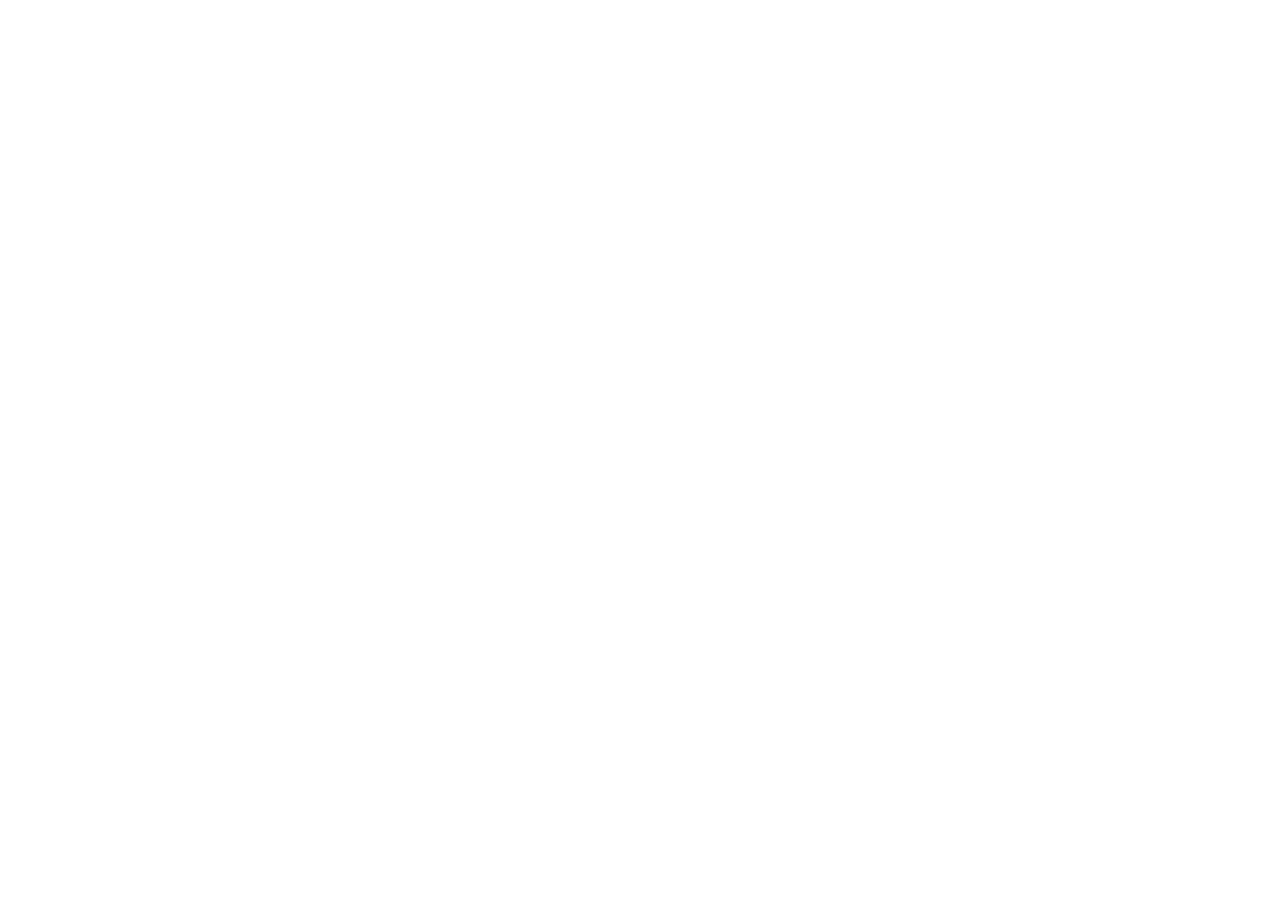
==== index.html @ 0f6f7a22 "add project" ====
<!DOCTYPE html>
<html lang="it">
  <head>
    <meta charset="UTF-8" />
    <meta name="viewport" content="width=device-width, initial-scale=1.0" />
    <title>Quizz App - Epicode</title>
  </head>
  <body></body>
</html>
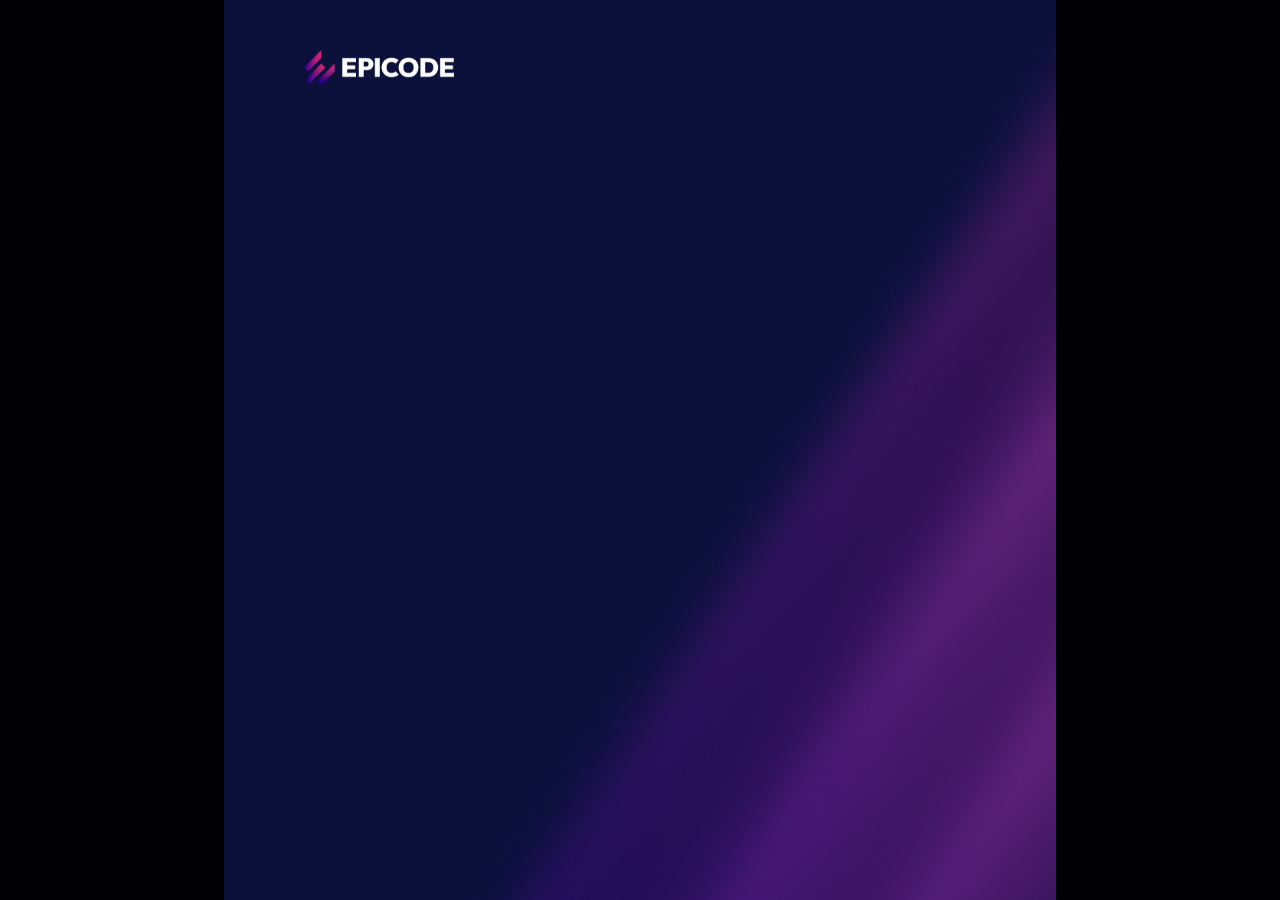
==== commit a099dc4a: "add header" ====
--- a/index.html
+++ b/index.html
@@ -4,6 +4,15 @@
     <meta charset="UTF-8" />
     <meta name="viewport" content="width=device-width, initial-scale=1.0" />
     <title>Quizz App - Epicode</title>
+    <link rel="stylesheet" href="assets/css/style.css" />
   </head>
-  <body></body>
+  <body>
+    <div id="container">
+      <header>
+        <div id="logo">
+          <img src="assets/imgs/epicode_logo.png" alt="epicode-logo" />
+        </div>
+      </header>
+    </div>
+  </body>
 </html>
--- a/assets/css/style.css
+++ b/assets/css/style.css
@@ -0,0 +1,55 @@
+@import url("https://fonts.googleapis.com/css2?family=Outfit:wght@300;700;900&display=swap");
+
+* {
+  margin: 0;
+  padding: 0;
+  box-sizing: border-box;
+}
+
+/*basic styles*/
+:root {
+  --border-padding: 10px;
+  --darkest: rgb(0, 0, 5);
+  --darkest-blue: rgb(0, 0, 60);
+  --main-blue: rgb(33, 33, 143);
+  --light-purple: rgb(188, 134, 255);
+  --dark-purple: rgb(156, 81, 248);
+}
+
+html,
+body {
+  font-family: "Outfit", Helvetica, sans-serif;
+  background-color: var(--darkest);
+}
+
+#container {
+  width: 65%;
+  height: 100vh;
+  max-width: 995px;
+  background-image: url("/assets/imgs/bg.jpg");
+  background-size: cover;
+  margin: 0 auto;
+  padding: 50px 80px;
+}
+#logo {
+  width: 150px;
+}
+
+#logo img {
+  width: 100%;
+}
+/*pg 1*/
+
+/*fine pg 1*/
+
+/*pg 2*/
+
+/*fine pg 2*/
+
+/*pg 3*/
+
+/*fine pg 3*/
+
+/*pg 4*/
+
+/*fine pg 4*/
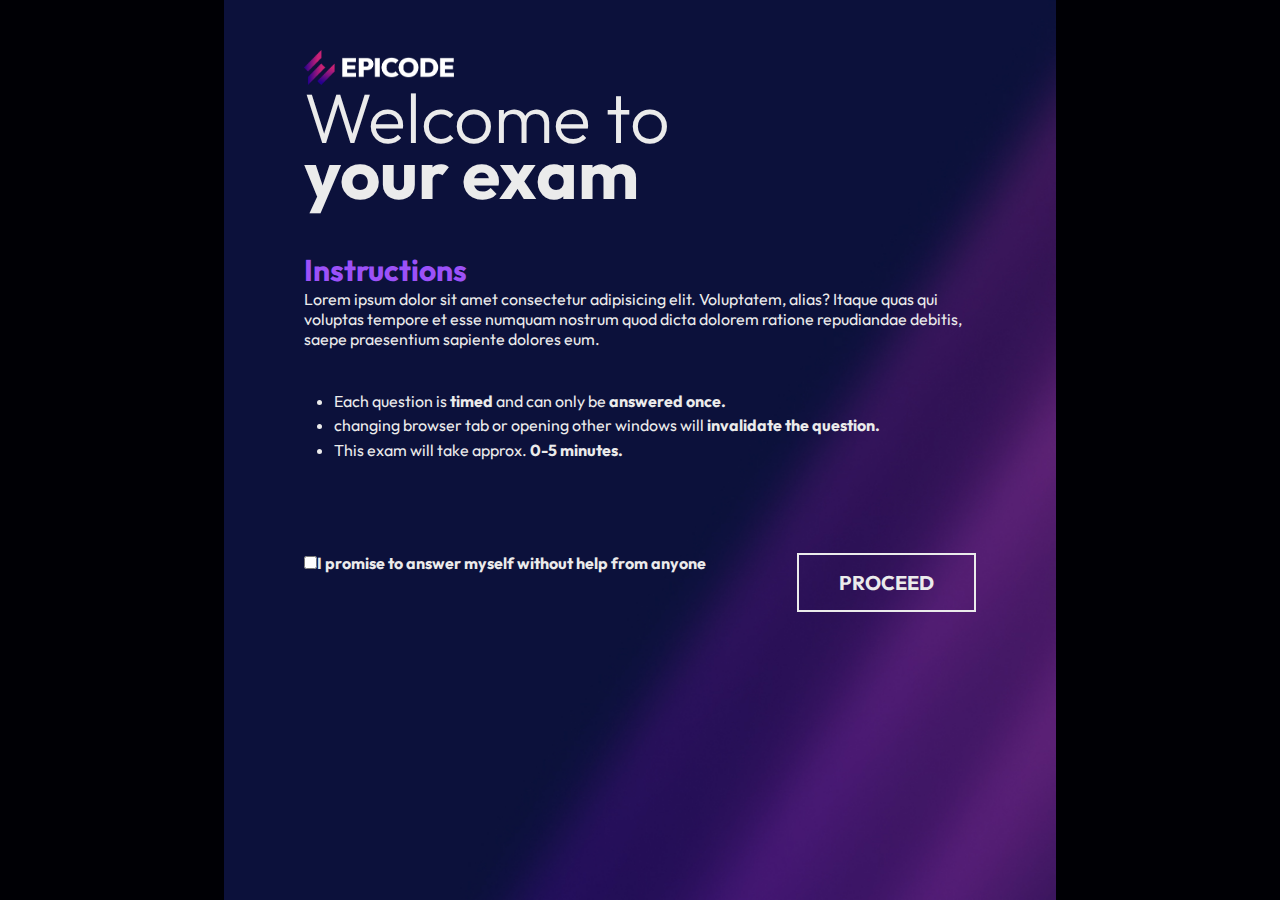
==== commit edab7d82: "Merge pull request #1 from StefaniaGalazzo/fattizzo" ====
--- a/index.html
+++ b/index.html
@@ -13,6 +13,22 @@
           <img src="assets/imgs/epicode_logo.png" alt="epicode-logo" />
         </div>
       </header>
+      <main>
+        <h1 class="welcome">Welcome to <br><span class="bold">
+          your exam</span></h1>
+          <h2 class="pink">Instructions</h2>
+          <p>Lorem ipsum dolor sit amet consectetur adipisicing elit. Voluptatem, alias? Itaque quas qui voluptas tempore et esse numquam nostrum quod dicta dolorem ratione repudiandae debitis, saepe praesentium sapiente dolores eum.</p>
+
+          <ul class="lista">
+            <li>Each question is <span class="bold">timed</span> and can only be <span class="bold">answered once.</span></li>
+            <li>changing browser tab or opening other windows will <span class="bold">invalidate the question.</span></li>
+            <li>This exam will take approx. <span class="bold">0-5 minutes.</span></li>
+          </ul>
+          <div class="proceed">
+            <input type="checkbox"/><label class="bold">I promise to answer myself without help from anyone</label>
+            <a href="test.html" class="fakebutton">PROCEED</a>
+          </div>
+      </main>
     </div>
   </body>
 </html>
--- a/assets/css/style.css
+++ b/assets/css/style.css
@@ -14,6 +14,8 @@
   --main-blue: rgb(33, 33, 143);
   --light-purple: rgb(188, 134, 255);
   --dark-purple: rgb(156, 81, 248);
+  --white: #ebebeb;
+  --light-blue: #00FFFF;
 }
 
 html,
@@ -26,10 +28,12 @@
   width: 65%;
   height: 100vh;
   max-width: 995px;
+  min-width: 800px;
   background-image: url("/assets/imgs/bg.jpg");
   background-size: cover;
   margin: 0 auto;
   padding: 50px 80px;
+  color: var(--white);
 }
 #logo {
   width: 150px;
@@ -39,7 +43,36 @@
   width: 100%;
 }
 /*pg 1*/
-
+.welcome {
+  font-size: 70px;
+  line-height: 80%;
+  font-weight: 300;
+  margin-bottom: 50px;
+}
+.pink {
+color: var(--dark-purple);
+font-size: 30px;
+}
+.lista {
+  margin: 40px 30px 90px;
+  line-height: 155%;
+}
+.fakebutton {
+color: var(--white);
+text-decoration: none;
+border: 2px solid;
+padding: 15px 40px;
+font-size: 20px;
+font-weight: bold;
+float: right;
+vertical-align: middle;
+}
+.fakebutton:hover {
+  background-color: var(--light-blue);
+  color: var(--darkest-blue);
+  box-shadow: 0px 0px 40px #00FFFF;
+  border: none;
+}
 /*fine pg 1*/
 
 /*pg 2*/
@@ -53,3 +86,7 @@
 /*pg 4*/
 
 /*fine pg 4*/
+/* support class*/
+.bold {
+  font-weight: 700;
+}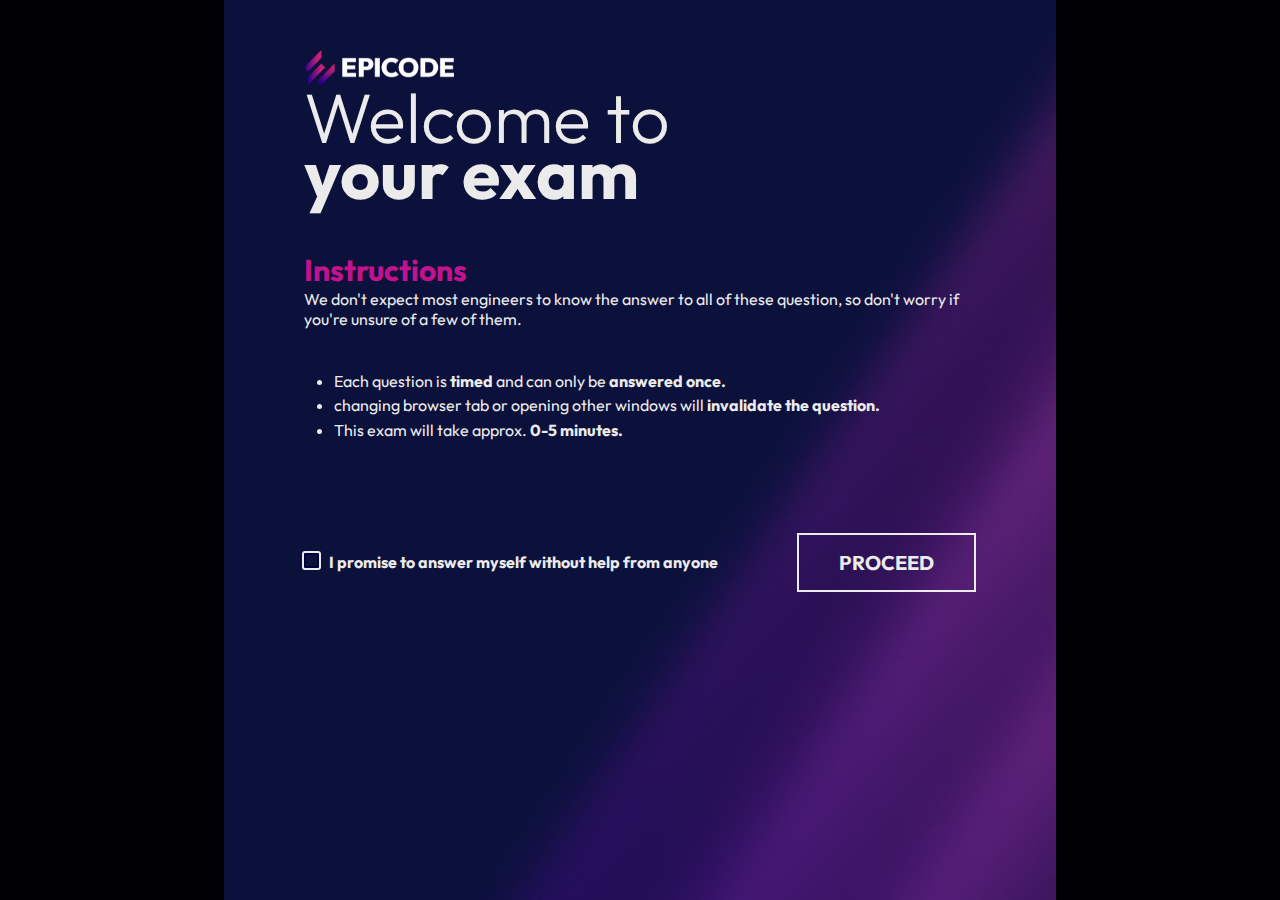
==== commit 2742da54: "add checkbox css modifica index html" ====
--- a/index.html
+++ b/index.html
@@ -17,7 +17,7 @@
         <h1 class="welcome">Welcome to <br><span class="bold">
           your exam</span></h1>
           <h2 class="pink">Instructions</h2>
-          <p>Lorem ipsum dolor sit amet consectetur adipisicing elit. Voluptatem, alias? Itaque quas qui voluptas tempore et esse numquam nostrum quod dicta dolorem ratione repudiandae debitis, saepe praesentium sapiente dolores eum.</p>
+          <p>We don't expect most engineers to know the answer to all of these question, so don't worry if you're unsure of a few of them.</p>
 
           <ul class="lista">
             <li>Each question is <span class="bold">timed</span> and can only be <span class="bold">answered once.</span></li>
--- a/assets/css/style.css
+++ b/assets/css/style.css
@@ -13,7 +13,7 @@
   --darkest-blue: rgb(0, 0, 60);
   --main-blue: rgb(33, 33, 143);
   --light-purple: rgb(188, 134, 255);
-  --dark-purple: rgb(156, 81, 248);
+  --dark-purple: #C2128D;
   --white: #ebebeb;
   --light-blue: #00FFFF;
 }
@@ -53,10 +53,54 @@
 color: var(--dark-purple);
 font-size: 30px;
 }
+
 .lista {
   margin: 40px 30px 90px;
   line-height: 155%;
 }
+input[type="checkbox"] {
+  -webkit-appearance: none;
+  -moz-appearance: none;
+  -o-appearance: none;
+  appearance: none;
+  margin-right: 10px;
+  height: 15px;
+  width: 15px;
+  border: 1px solid white;
+  border-radius: 1px;
+  cursor: pointer;
+  border: 2px solid var(--darkest-blue);
+  outline: 2px solid var(--white);
+  outline-offset: 0px;
+}
+input[type="checkbox"]:checked {
+  border: 1px solid white;
+  background-color: var(--dark-purple);
+}
+input, label {
+  margin-top: 20px;
+}
+
+/* 
+input[type="checkbox"] {
+  appearance: none;
+  background-color: $mainLight;
+  margin: 0 10px 0 10px;
+
+  color: $thirdColor;
+  width: 15px;
+  height: 15px;
+  border-radius: 2px;
+  border: 2px solid $mainLight;
+  outline: 2px solid darken($thirdColor, 10);
+  outline-offset: 0px;
+}
+input[type="checkbox"]:checked {
+    background-color: $thirdColor;
+} */
+
+
+
 .fakebutton {
 color: var(--white);
 text-decoration: none;
@@ -67,6 +111,7 @@
 float: right;
 vertical-align: middle;
 }
+
 .fakebutton:hover {
   background-color: var(--light-blue);
   color: var(--darkest-blue);
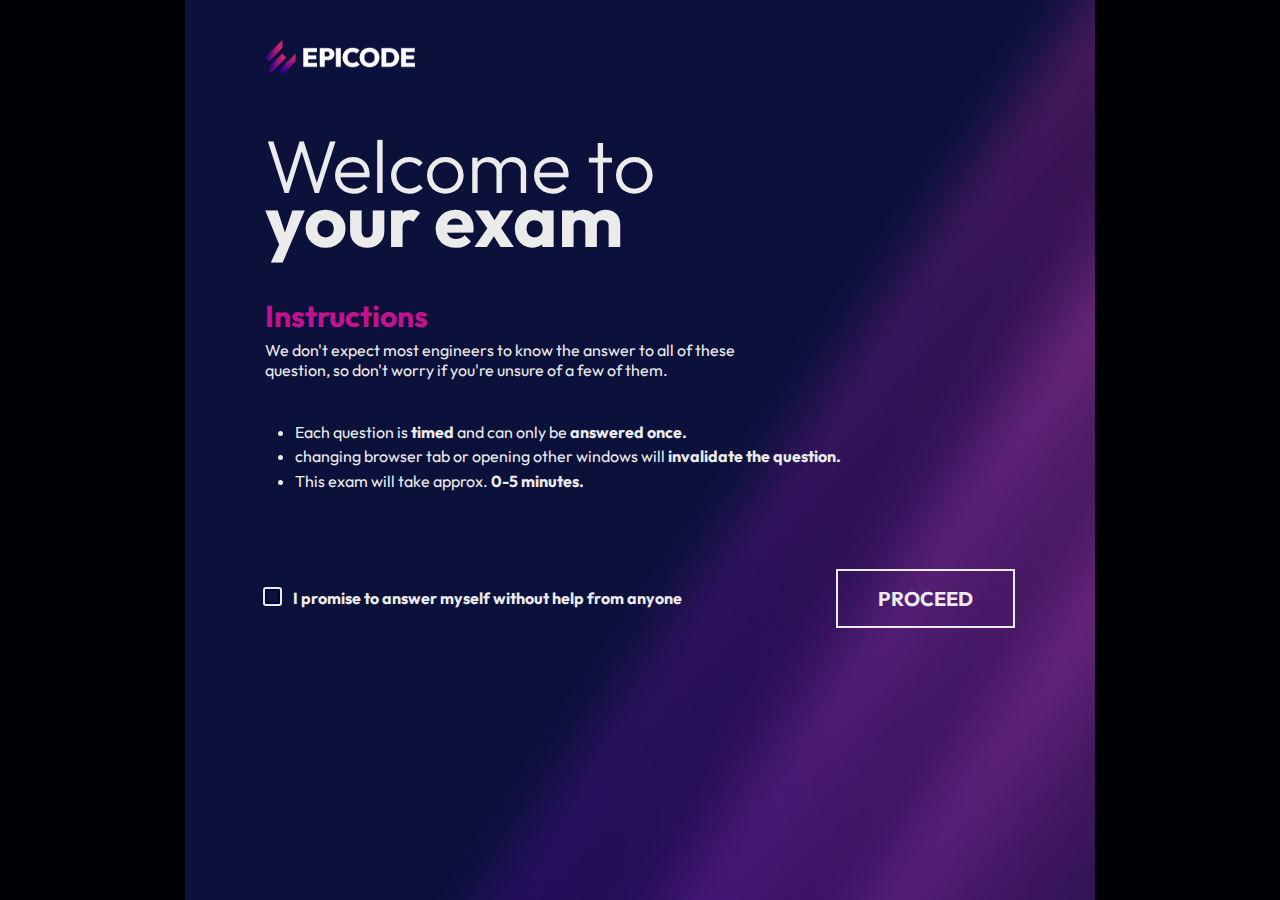
==== commit d9594620: "Merge pull request #9 from StefaniaGalazzo/fattizzo" ====
--- a/index.html
+++ b/index.html
@@ -14,20 +14,39 @@
         </div>
       </header>
       <main>
-        <h1 class="welcome">Welcome to <br><span class="bold">
-          your exam</span></h1>
+        <div class="frontpage">
+          <h1 class="welcome">
+            Welcome to <br /><span class="bold"> your exam</span>
+          </h1>
           <h2 class="pink">Instructions</h2>
-          <p>We don't expect most engineers to know the answer to all of these question, so don't worry if you're unsure of a few of them.</p>
+          <p class="instrText">
+            We don't expect most engineers to know the answer to all of these
+            question, so don't worry if you're unsure of a few of them.
+          </p>
 
           <ul class="lista">
-            <li>Each question is <span class="bold">timed</span> and can only be <span class="bold">answered once.</span></li>
-            <li>changing browser tab or opening other windows will <span class="bold">invalidate the question.</span></li>
-            <li>This exam will take approx. <span class="bold">0-5 minutes.</span></li>
+            <li>
+              Each question is <span class="bold">timed</span> and can only be
+              <span class="bold">answered once.</span>
+            </li>
+            <li>
+              changing browser tab or opening other windows will
+              <span class="bold">invalidate the question.</span>
+            </li>
+            <li>
+              This exam will take approx. <span class="bold">0-5 minutes.</span>
+            </li>
           </ul>
           <div class="proceed">
-            <input type="checkbox"/><label class="bold">I promise to answer myself without help from anyone</label>
+            <div class="input-wrapper">
+              <input type="checkbox" id="start-checkbox" />
+              <label for="start-checkbox" class="bold"
+                >I promise to answer myself without help from anyone</label
+              >
+            </div>
             <a href="test.html" class="fakebutton">PROCEED</a>
           </div>
+        </div>
       </main>
     </div>
   </body>
--- a/assets/css/style.css
+++ b/assets/css/style.css
@@ -5,60 +5,84 @@
   padding: 0;
   box-sizing: border-box;
 }
-
-/*basic styles*/
+/*color palette*/
 :root {
   --border-padding: 10px;
   --darkest: rgb(0, 0, 5);
   --darkest-blue: rgb(0, 0, 60);
   --main-blue: rgb(33, 33, 143);
   --light-purple: rgb(188, 134, 255);
-  --dark-purple: #C2128D;
+  --dark-purple: #c2128d;
   --white: #ebebeb;
-  --light-blue: #00FFFF;
-}
-
+  --light-blue: #00ffff;
+}
+/**/
+
+/*base styles*/
 html,
 body {
   font-family: "Outfit", Helvetica, sans-serif;
   background-color: var(--darkest);
 }
 
+/*header per tutte le pagine*/
+header {
+  display: flex;
+  justify-content: space-between;
+}
+#logo {
+  width: 150px;
+  display: inline-block;
+}
+
+#logo img {
+  width: 100%;
+}
+/**/
+/*end base style*/
+
+/*sfondo per tutte le pagine*/
 #container {
-  width: 65%;
-  height: 100vh;
-  max-width: 995px;
-  min-width: 800px;
+  width: 68%;
+  min-height: 100vh;
+  max-width: 910px;
+  min-width: 910px;
   background-image: url("/assets/imgs/bg.jpg");
   background-size: cover;
   margin: 0 auto;
-  padding: 50px 80px;
+  padding: 40px 80px;
+  position: relative;
   color: var(--white);
 }
-#logo {
-  width: 150px;
-}
-
-#logo img {
-  width: 100%;
-}
+/**/
+
 /*pg 1*/
+.frontpage {
+  margin-top: 60px;
+}
 .welcome {
-  font-size: 70px;
-  line-height: 80%;
+  font-size: 75px;
+  line-height: 72%;
   font-weight: 300;
   margin-bottom: 50px;
 }
 .pink {
-color: var(--dark-purple);
-font-size: 30px;
-}
-
+  color: var(--dark-purple);
+  font-size: 30px;
+  margin-bottom: 5px;
+}
+.instrText {
+  max-width: 500px;
+}
 .lista {
-  margin: 40px 30px 90px;
+  margin: 40px 30px 75px;
   line-height: 155%;
 }
-input[type="checkbox"] {
+.proceed {
+  display: flex;
+  justify-content: space-between;
+}
+#start-checkbox {
   -webkit-appearance: none;
   -moz-appearance: none;
   -o-appearance: none;
@@ -73,65 +97,214 @@
   outline: 2px solid var(--white);
   outline-offset: 0px;
 }
-input[type="checkbox"]:checked {
+#start-checkbox:checked {
   border: 1px solid white;
   background-color: var(--dark-purple);
 }
-input, label {
+#start-checkbox,
+label.bold {
   margin-top: 20px;
 }
-
-/* 
-input[type="checkbox"] {
-  appearance: none;
-  background-color: $mainLight;
-  margin: 0 10px 0 10px;
-
-  color: $thirdColor;
-  width: 15px;
-  height: 15px;
-  border-radius: 2px;
-  border: 2px solid $mainLight;
-  outline: 2px solid darken($thirdColor, 10);
-  outline-offset: 0px;
-}
-input[type="checkbox"]:checked {
-    background-color: $thirdColor;
-} */
-
-
-
 .fakebutton {
-color: var(--white);
-text-decoration: none;
-border: 2px solid;
-padding: 15px 40px;
-font-size: 20px;
-font-weight: bold;
-float: right;
-vertical-align: middle;
+  color: var(--white);
+  text-decoration: none;
+  border: 2px solid;
+  padding: 15px 40px;
+  font-size: 20px;
+  font-weight: bold;
 }
 
 .fakebutton:hover {
   background-color: var(--light-blue);
   color: var(--darkest-blue);
-  box-shadow: 0px 0px 40px #00FFFF;
+  box-shadow: 0px 0px 40px #00ffff;
   border: none;
 }
 /*fine pg 1*/
 
 /*pg 2*/
-
+#timer {
+  border: 13px solid var(--light-purple);
+  border-radius: 100px;
+  text-align: center;
+  height: 115px;
+  width: 115px;
+  padding: 13px;
+  display: inline-block;
+}
+
+#timer p {
+  font-size: 9px;
+}
+
+#timer h4 {
+  font-size: 45px;
+  font-weight: 300;
+  line-height: 90%;
+}
+.text-center {
+  text-align: center;
+  margin-top: 50px;
+}
+.text-center h1,
+.text-right h2,
+.text-left h2 {
+  font-size: 50px;
+}
+#question {
+  line-height: 100%;
+  width: 600px;
+  margin: 0 auto;
+}
+
+#answers {
+  margin-top: 50px;
+}
+
+.btn-answer {
+  background-color: rgba(255, 255, 255, 0.1);
+  color: white;
+  /* border: 3px solid rgba(255, 255, 255, 0.212); */
+  border-radius: 30px;
+  width: 40%;
+  margin: 15px;
+  padding: 20px 15px;
+}
+
+.btn-answer:hover {
+  background-image: linear-gradient(to top, rgb(125 3 111) 21%, rgb(229 0 172));
+}
+
+footer {
+  width: 100%;
+  position: absolute;
+  bottom: 0;
+  left: 0;
+  color: white;
+  text-align: center;
+  font-size: 20px;
+  padding: 30px;
+}
+
+#steps .pink {
+  font-size: inherit;
+}
 /*fine pg 2*/
 
 /*pg 3*/
 
+.row {
+  margin: 50px auto 80px auto;
+  display: flex;
+  justify-content: space-between;
+  align-items: center;
+}
+.text-right {
+  text-align: right;
+}
+.text-left {
+  text-align: left;
+}
+.text-right h2,
+.text-left h2 {
+  font-weight: normal;
+  line-height: 100%;
+}
+.auguri {
+  display: flex;
+  flex-direction: column;
+  justify-content: space-between;
+  height: 290px;
+  width: 290px;
+  border: 35px solid var(--light-blue);
+  border-radius: 150px;
+  text-align: center;
+  padding: 30px;
+}
+
+.rateus {
+  margin: 0 auto;
+}
 /*fine pg 3*/
 
 /*pg 4*/
 
+/* ---- Stelle ---- */
+
+#testTesto1 {
+  /*H1*/
+  font-size: 50px;
+  padding-bottom: 25px;
+}
+
+#testTesto2 {
+  /*H2*/
+  font-size: 30px;
+  font-weight: normal;
+  padding-bottom: 25px;
+}
+
+.star {
+  text-align: center;
+  display: flex;
+  flex-direction: row-reverse;
+  padding: 20px 90px;
+}
+
+/*ICON*/
+.starIcon {
+  font-size: 50px;
+  display: inline;
+  cursor: pointer;
+  padding-inline-start: 10px;
+}
+
+.starIcon::before {
+  content: url(/assets/imgs/starblue.svg);
+}
+.starIcon.ativo ~ .starIcon::before {
+  content: url(/assets/imgs/star.svg);
+}
+.avaliacao:hover .starIcon::before {
+  content: url(/assets/imgs/starblue.svg);
+}
+.starIcon:hover ~ .starIcon::before {
+  content: url(/assets/imgs/star.svg);
+}
+/* ---- Stelle fine ---- */
+
+.titoletto {
+  font-size: 22px;
+}
+
+.input-comment {
+  width: 100%;
+  background-color: transparent;
+  padding: 10px 30px;
+  border-style: inset;
+  border-width: 0;
+  border-bottom: 2px solid var(--dark-purple);
+  margin: 30px 0px;
+}
+
+.input-comment:focus {
+  outline: none;
+}
+.info-btn {
+  display: block;
+  width: fit-content;
+  margin: 30px auto;
+}
+
 /*fine pg 4*/
+
 /* support class*/
 .bold {
   font-weight: 700;
-}+}
+.light-blue {
+  color: var(--light-blue);
+}
+.small {
+  font-size: 14px;
+}
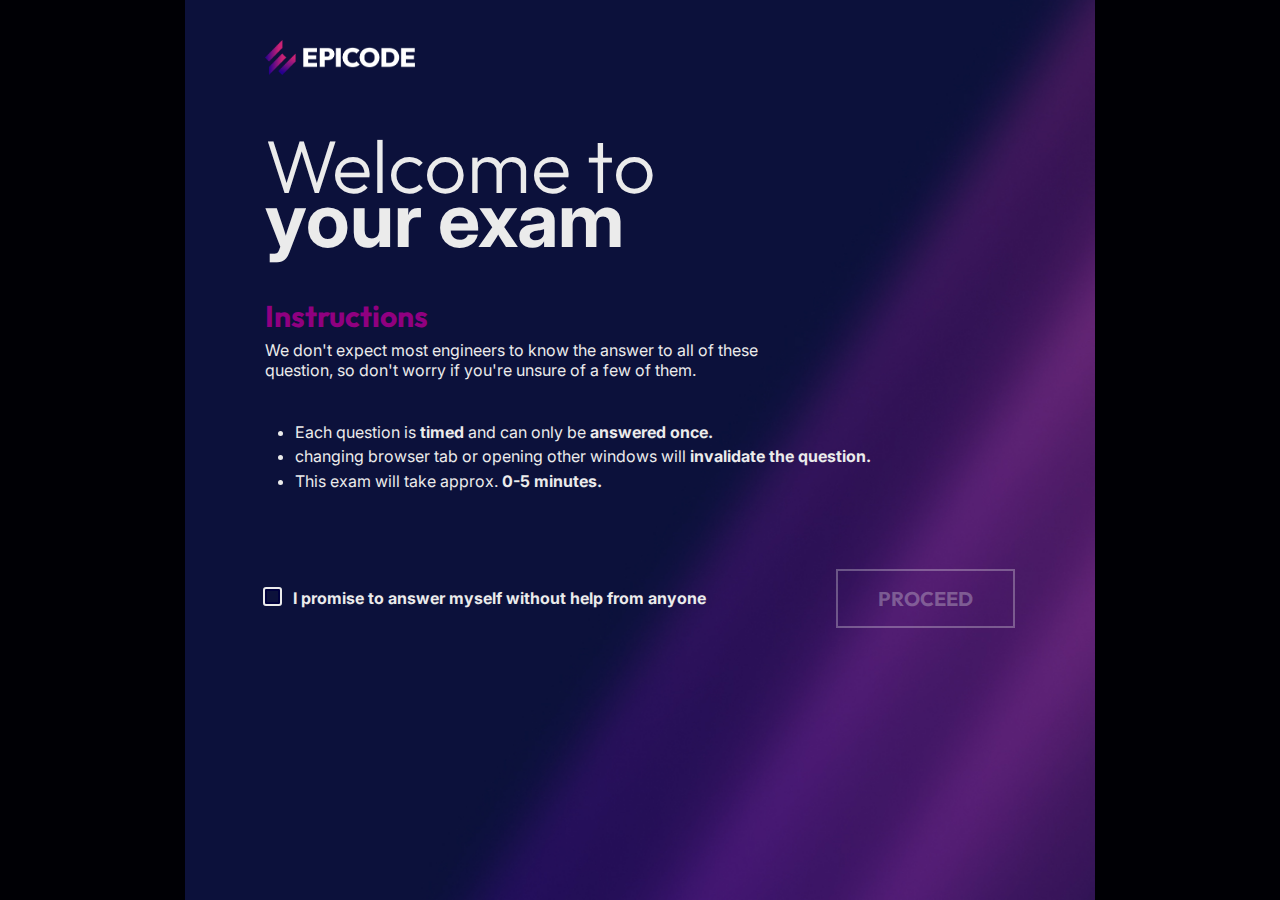
==== commit 1fd46046: "add favicon + fix css pie" ====
--- a/index.html
+++ b/index.html
@@ -5,6 +5,7 @@
     <meta name="viewport" content="width=device-width, initial-scale=1.0" />
     <title>Quizz App - Epicode</title>
     <link rel="stylesheet" href="assets/css/style.css" />
+    <link rel="shortcut icon" href="favicon.ico" type="image/x-icon" />
   </head>
   <body>
     <div id="container">
@@ -44,10 +45,13 @@
                 >I promise to answer myself without help from anyone</label
               >
             </div>
-            <a href="test.html" class="fakebutton">PROCEED</a>
+            <button id="btn-proceed" class="fakebutton" disabled>
+              PROCEED
+            </button>
           </div>
         </div>
       </main>
     </div>
+    <script src="assets/js/script.js"></script>
   </body>
 </html>
--- a/assets/css/style.css
+++ b/assets/css/style.css
@@ -1,30 +1,51 @@
-@import url("https://fonts.googleapis.com/css2?family=Outfit:wght@300;700;900&display=swap");
+@import url("https://fonts.googleapis.com/css2?family=Inter&family=Outfit:wght@300;700&display=swap");
 
 * {
   margin: 0;
   padding: 0;
   box-sizing: border-box;
 }
+
 /*color palette*/
 :root {
-  --border-padding: 10px;
+  /* --border-padding: 10px; */
+  /* --main-blue: rgb(33, 33, 143); */
+  /* --light-purple: rgb(188, 134, 255); */
   --darkest: rgb(0, 0, 5);
+  --white: #ebebeb;
   --darkest-blue: rgb(0, 0, 60);
-  --main-blue: rgb(33, 33, 143);
-  --light-purple: rgb(188, 134, 255);
-  --dark-purple: #c2128d;
-  --white: #ebebeb;
+  --dark-purple: #900080;
   --light-blue: #00ffff;
+  ---light-purple: #d20094;
 }
 /**/
 
 /*base styles*/
 html,
 body {
+  background-color: var(--darkest);
   font-family: "Outfit", Helvetica, sans-serif;
-  background-color: var(--darkest);
-}
-
+}
+
+h1,
+h2,
+h3,
+h4,
+h5,
+button {
+  font-family: "Outfit", Helvetica, sans-serif;
+}
+
+p,
+label,
+input,
+a,
+span,
+li {
+  font-family: "Inter", Helvetica, sans-serif;
+}
+
+/**/
 /*header per tutte le pagine*/
 header {
   display: flex;
@@ -47,7 +68,7 @@
   min-height: 100vh;
   max-width: 910px;
   min-width: 910px;
-  background-image: url("/assets/imgs/bg.jpg");
+  background-image: url("../imgs/bg.jpg");
   background-size: cover;
   margin: 0 auto;
   padding: 40px 80px;
@@ -68,8 +89,10 @@
 }
 .pink {
   color: var(--dark-purple);
+  margin-bottom: 5px;
+}
+h2.pink {
   font-size: 30px;
-  margin-bottom: 5px;
 }
 .instrText {
   max-width: 500px;
@@ -112,6 +135,7 @@
   padding: 15px 40px;
   font-size: 20px;
   font-weight: bold;
+  background-color: transparent;
 }
 
 .fakebutton:hover {
@@ -120,17 +144,28 @@
   box-shadow: 0px 0px 40px #00ffff;
   border: none;
 }
+.fakebutton:disabled {
+  color: #ebebeb50;
+  text-decoration: none;
+  border: 2px solid;
+  padding: 15px 40px;
+  font-size: 20px;
+  font-weight: bold;
+  background-color: transparent;
+  box-shadow: none;
+}
 /*fine pg 1*/
 
 /*pg 2*/
 #timer {
-  border: 13px solid var(--light-purple);
-  border-radius: 100px;
+  position: relative;
   text-align: center;
   height: 115px;
   width: 115px;
-  padding: 13px;
-  display: inline-block;
+  display: grid;
+  place-content: center;
+  border: 13px solid #ffffff47;
+  border-radius: 100px;
 }
 
 #timer p {
@@ -142,6 +177,7 @@
   font-weight: 300;
   line-height: 90%;
 }
+/*text-center: classe usata anche in pg 3*/
 .text-center {
   text-align: center;
   margin-top: 50px;
@@ -151,6 +187,7 @@
 .text-left h2 {
   font-size: 50px;
 }
+
 #question {
   line-height: 100%;
   width: 600px;
@@ -158,23 +195,49 @@
 }
 
 #answers {
-  margin-top: 50px;
+  margin: 50px 0;
 }
 
 .btn-answer {
+  outline-offset: -2px;
+  outline: 3px solid #ffc7f582;
   background-color: rgba(255, 255, 255, 0.1);
   color: white;
-  /* border: 3px solid rgba(255, 255, 255, 0.212); */
   border-radius: 30px;
   width: 40%;
   margin: 15px;
   padding: 20px 15px;
-}
-
+  position: relative;
+}
+.btn-answer.clicked {
+  background-image: linear-gradient(
+    to top,
+    var(--dark-purple) 21%,
+    var(---light-purple)
+  );
+}
 .btn-answer:hover {
-  background-image: linear-gradient(to top, rgb(125 3 111) 21%, rgb(229 0 172));
-}
-
+  background-image: linear-gradient(
+    to top,
+    var(--dark-purple) 21%,
+    var(---light-purple)
+  );
+}
+/* .btn-answer::before {
+  content: "";
+  position: absolute;
+  width: 104%;
+  height: 113%;
+  top: -7%;
+  left: -2%;
+  background-image: linear-gradient(
+    to bottom,
+    rgb(255, 255, 255) 21%,
+    rgb(229 0 172)
+  );
+  border-radius: 100px;
+  z-index: -1;
+} */
 footer {
   width: 100%;
   position: absolute;
@@ -189,10 +252,13 @@
 #steps .pink {
   font-size: inherit;
 }
+
+.p-footer {
+  font-family: "Outfit", Helvetica, sans-serif;
+}
 /*fine pg 2*/
 
 /*pg 3*/
-
 .row {
   margin: 50px auto 80px auto;
   display: flex;
@@ -211,6 +277,7 @@
   line-height: 100%;
 }
 .auguri {
+  position: relative;
   display: flex;
   flex-direction: column;
   justify-content: space-between;
@@ -220,8 +287,33 @@
   border-radius: 150px;
   text-align: center;
   padding: 30px;
-}
-
+  box-shadow: 0 0 50px rgb(0, 0, 60);
+}
+/*pie chart*/
+.pie {
+  position: absolute;
+  left: -35px;
+  top: -35px;
+  border-radius: 50%;
+  height: 290px;
+  width: 290px;
+  box-shadow: 0 0 50px rgb(0, 0, 60);
+}
+
+.pie::after {
+  content: "";
+  background: url("../imgs/bg.jpg");
+  border-radius: 250px;
+  position: absolute;
+  width: 200px;
+  height: 200px;
+  top: 15%;
+  left: 16%;
+  background-size: 370%;
+  background-position: 56%;
+}
+
+/*end pie chart*/
 .rateus {
   margin: 0 auto;
 }
@@ -248,36 +340,37 @@
   text-align: center;
   display: flex;
   flex-direction: row-reverse;
-  padding: 20px 90px;
-}
-
-/*ICON*/
+  padding: 20px, auto;
+  margin: 10px;
+}
+
 .starIcon {
-  font-size: 50px;
-  display: inline;
+  font-size: 30px;
+  display: flex;
+  align-items: center;
   cursor: pointer;
-  padding-inline-start: 10px;
+  margin-right: 15px;
 }
 
 .starIcon::before {
-  content: url(/assets/imgs/starblue.svg);
-}
-.starIcon.ativo ~ .starIcon::before {
-  content: url(/assets/imgs/star.svg);
-}
-.avaliacao:hover .starIcon::before {
-  content: url(/assets/imgs/starblue.svg);
-}
-.starIcon:hover ~ .starIcon::before {
-  content: url(/assets/imgs/star.svg);
-}
-/* ---- Stelle fine ---- */
+  content: url(../imgs/starblue.svg);
+}
+
+.starIcon.attivo ~ .starIcon::before,
+.starIcon.attivo::before {
+  content: url(../imgs/star.svg);
+}
+.starIcon:hover {
+  content: url(../imgs/star.svg);
+}
+
+/* ---- Stelle finali ---- */
 
 .titoletto {
   font-size: 22px;
 }
 
-.input-comment {
+#input-comment {
   width: 100%;
   background-color: transparent;
   padding: 10px 30px;
@@ -285,9 +378,10 @@
   border-width: 0;
   border-bottom: 2px solid var(--dark-purple);
   margin: 30px 0px;
-}
-
-.input-comment:focus {
+  color: var(--white);
+}
+
+#input-comment:focus {
   outline: none;
 }
 .info-btn {
@@ -295,7 +389,25 @@
   width: fit-content;
   margin: 30px auto;
 }
-
+#popup {
+  width: fit-content;
+  min-height: 100px;
+  min-width: 100px;
+  color: var(--darkest-blue);
+  background: var(--white);
+  border-radius: 15px;
+  padding: 20px;
+  text-align: center;
+  position: fixed;
+  top: 30%;
+  left: 40%;
+}
+.hide {
+  display: none;
+}
+.show {
+  display: block;
+}
 /*fine pg 4*/
 
 /* support class*/
@@ -305,6 +417,59 @@
 .light-blue {
   color: var(--light-blue);
 }
+.fucsia {
+  color: var(--dark-purple);
+}
 .small {
   font-size: 14px;
 }
+.zIndex1 {
+  /*classe usata in pg result per i testi sulla pie chart*/
+  position: relative;
+  z-index: 1;
+  top: 25%;
+  width: 66%;
+  left: 18%;
+}
+
+.mb-10px {
+  margin-bottom: 10px;
+}
+/**/
+/*SOLO COUNT-DOWN*/
+#countdown {
+  color: white;
+  display: inline-block;
+  line-height: 40px;
+}
+
+svg {
+  position: absolute;
+  top: 0;
+  right: 0;
+  top: -15px;
+  right: -16px;
+  width: 120px;
+  height: 120px;
+  transform: rotate(-90deg);
+}
+
+svg circle {
+  display: block;
+  transition: 1s linear all;
+  stroke-dasharray: 327;
+  /* stroke-dashoffset: 0; */
+  stroke-width: 14px;
+  stroke: var(--light-blue);
+  fill: none;
+  /*   animation: countdown 30s linear infinite forwards; */
+}
+/* 
+@keyframes countdown {
+  from {
+    stroke-dashoffset: 0px;
+  }
+  to {
+    stroke-dashoffset: 303px;
+  }
+} */
